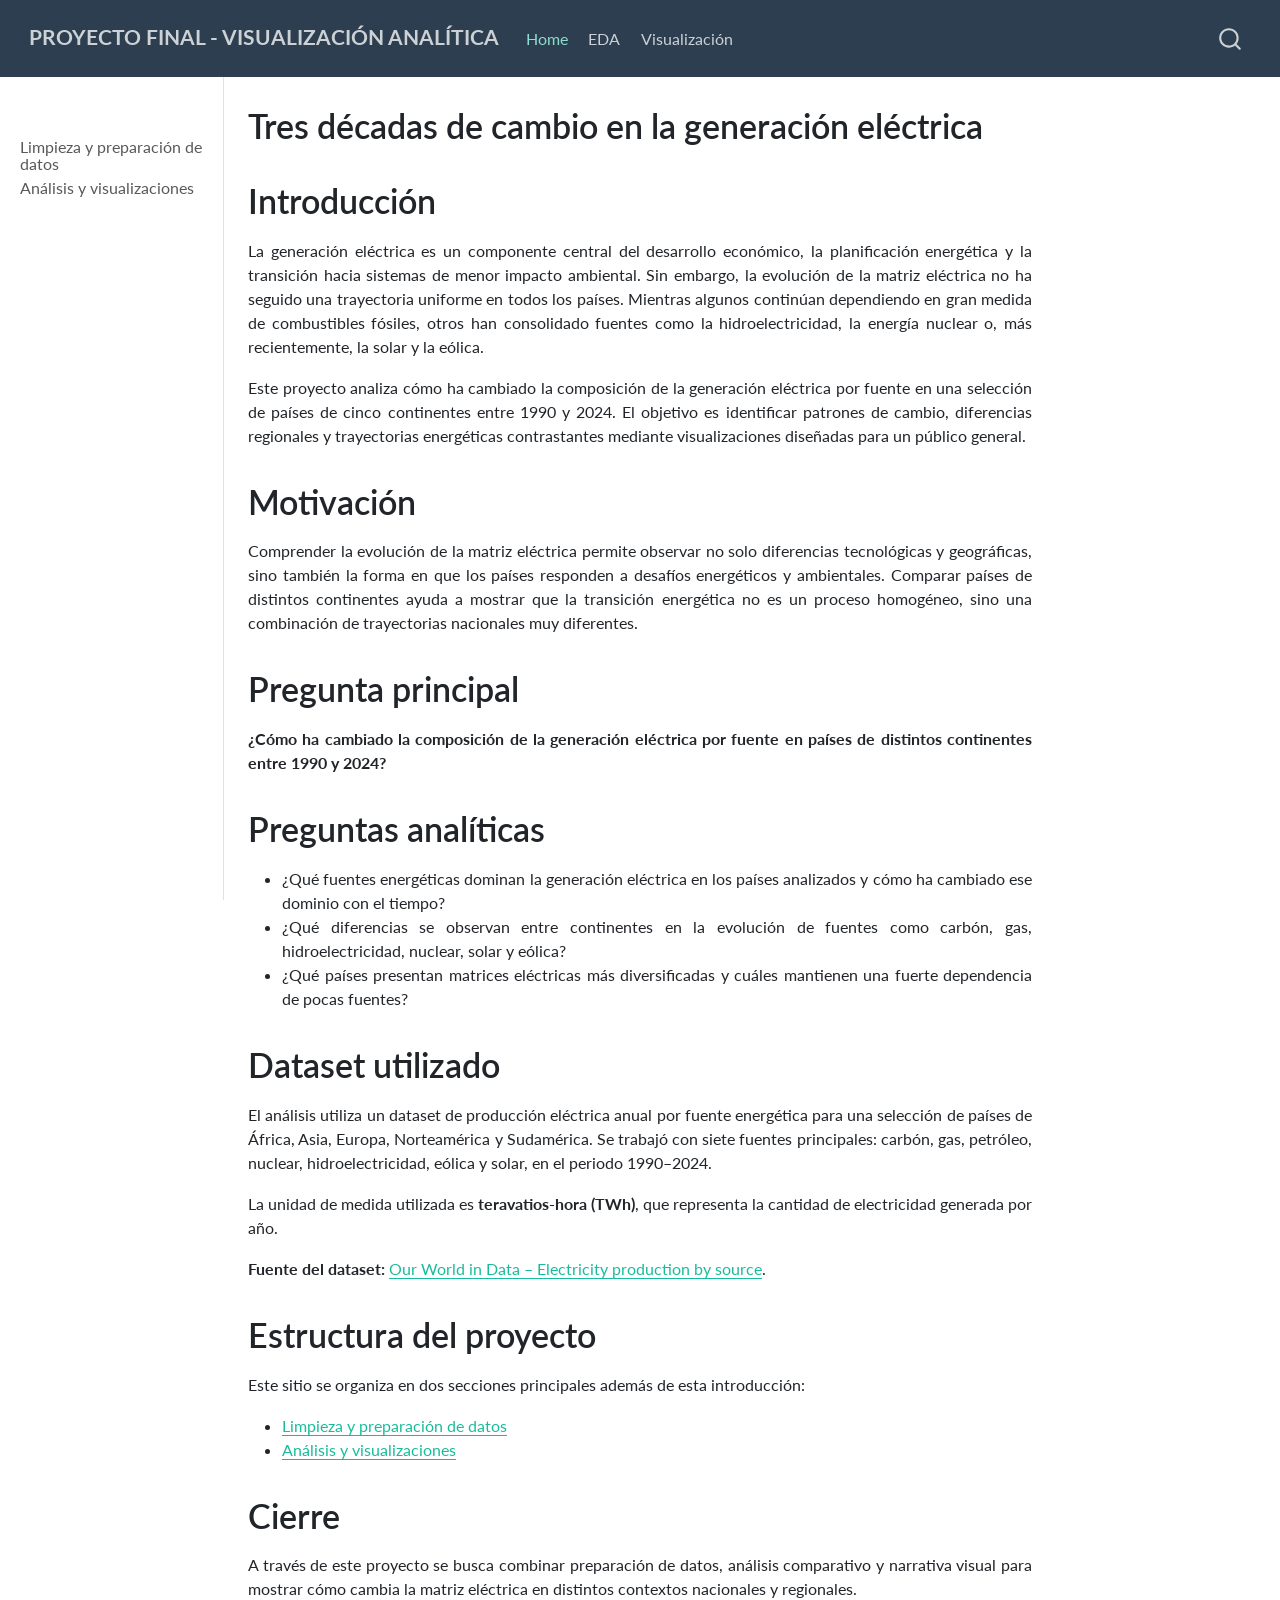
==== docs/index.html @ 1d222b27 "Primer commit del proyecto final" ====
<!DOCTYPE html>
<html xmlns="http://www.w3.org/1999/xhtml" lang="en" xml:lang="en"><head>

<meta charset="utf-8">
<meta name="generator" content="quarto-1.9.36">

<meta name="viewport" content="width=device-width, initial-scale=1.0, user-scalable=yes">


<title>Tres décadas de cambio en la generación eléctrica – PROYECTO FINAL - VISUALIZACIÓN ANALÍTICA</title>
<style>
/* Default styles provided by pandoc.
** See https://pandoc.org/MANUAL.html#variables-for-html for config info.
*/
code{white-space: pre-wrap;}
span.smallcaps{font-variant: small-caps;}
div.columns{display: flex; gap: min(4vw, 1.5em);}
div.column{flex: auto; overflow-x: auto;}
div.hanging-indent{margin-left: 1.5em; text-indent: -1.5em;}
ul.task-list{list-style: none;}
ul.task-list li input[type="checkbox"] {
  width: 0.8em;
  margin: 0 0.8em 0.2em -1em; /* quarto-specific, see https://github.com/quarto-dev/quarto-cli/issues/4556 */ 
  vertical-align: middle;
}
</style>


<script src="site_libs/quarto-nav/quarto-nav.js"></script>
<script src="site_libs/quarto-nav/headroom.min.js"></script>
<script src="site_libs/clipboard/clipboard.min.js"></script>
<script src="site_libs/quarto-search/autocomplete.umd.js"></script>
<script src="site_libs/quarto-search/fuse.min.js"></script>
<script src="site_libs/quarto-search/quarto-search.js"></script>
<meta name="quarto:offset" content="./">
<script src="site_libs/quarto-html/quarto.js" type="module"></script>
<script src="site_libs/quarto-html/tabsets/tabsets.js" type="module"></script>
<script src="site_libs/quarto-html/popper.min.js"></script>
<script src="site_libs/quarto-html/tippy.umd.min.js"></script>
<script src="site_libs/quarto-html/anchor.min.js"></script>
<link href="site_libs/quarto-html/tippy.css" rel="stylesheet">
<link href="site_libs/quarto-html/quarto-syntax-highlighting-845c23b38eaddc0f92fda52bfe77a8c8.css" rel="stylesheet" id="quarto-text-highlighting-styles">
<script src="site_libs/bootstrap/bootstrap.min.js"></script>
<link href="site_libs/bootstrap/bootstrap-icons.css" rel="stylesheet">
<link href="site_libs/bootstrap/bootstrap-bc72b9c4434ca3f2c9d2a8852911492f.min.css" rel="stylesheet" append-hash="true" id="quarto-bootstrap" data-mode="light">
<script id="quarto-search-options" type="application/json">{
  "location": "navbar",
  "copy-button": false,
  "collapse-after": 3,
  "panel-placement": "end",
  "type": "overlay",
  "limit": 50,
  "keyboard-shortcut": [
    "f",
    "/",
    "s"
  ],
  "show-item-context": false,
  "language": {
    "search-no-results-text": "No results",
    "search-matching-documents-text": "matching documents",
    "search-copy-link-title": "Copy link to search",
    "search-hide-matches-text": "Hide additional matches",
    "search-more-match-text": "more match in this document",
    "search-more-matches-text": "more matches in this document",
    "search-clear-button-title": "Clear",
    "search-text-placeholder": "",
    "search-detached-cancel-button-title": "Cancel",
    "search-submit-button-title": "Submit",
    "search-label": "Search"
  }
}</script>
<style>html{ scroll-behavior: smooth; }</style>


<link rel="stylesheet" href="styles.css">
</head>

<body class="nav-sidebar docked nav-fixed quarto-light">

<div id="quarto-search-results"></div>
  <header id="quarto-header" class="headroom fixed-top">
    <nav class="navbar navbar-expand-lg " data-bs-theme="dark">
      <div class="navbar-container container-fluid">
      <div class="navbar-brand-container mx-auto">
    <a class="navbar-brand" href="./index.html">
    <span class="navbar-title">PROYECTO FINAL - VISUALIZACIÓN ANALÍTICA</span>
    </a>
  </div>
            <div id="quarto-search" class="" title="Search"></div>
          <button class="navbar-toggler" type="button" data-bs-toggle="collapse" data-bs-target="#navbarCollapse" aria-controls="navbarCollapse" role="menu" aria-expanded="false" aria-label="Toggle navigation" onclick="if (window.quartoToggleHeadroom) { window.quartoToggleHeadroom(); }">
  <span class="navbar-toggler-icon"></span>
</button>
          <div class="collapse navbar-collapse" id="navbarCollapse">
            <ul class="navbar-nav navbar-nav-scroll me-auto">
  <li class="nav-item">
    <a class="nav-link active" href="./index.html" aria-current="page"> 
<span class="menu-text">Home</span></a>
  </li>  
  <li class="nav-item">
    <a class="nav-link" href="./data_cleaning.html"> 
<span class="menu-text">EDA</span></a>
  </li>  
  <li class="nav-item">
    <a class="nav-link" href="./viz.html"> 
<span class="menu-text">Visualización</span></a>
  </li>  
</ul>
          </div> <!-- /navcollapse -->
            <div class="quarto-navbar-tools">
</div>
      </div> <!-- /container-fluid -->
    </nav>
  <nav class="quarto-secondary-nav">
    <div class="container-fluid d-flex">
      <button type="button" class="quarto-btn-toggle btn" data-bs-toggle="collapse" role="button" data-bs-target=".quarto-sidebar-collapse-item" aria-controls="quarto-sidebar" aria-expanded="false" aria-label="Toggle sidebar navigation" onclick="if (window.quartoToggleHeadroom) { window.quartoToggleHeadroom(); }">
        <i class="bi bi-layout-text-sidebar-reverse"></i>
      </button>
        <nav class="quarto-page-breadcrumbs" aria-label="breadcrumb"><ol class="breadcrumb"><li class="breadcrumb-item">Tres décadas de cambio en la generación eléctrica</li></ol></nav>
        <a class="flex-grow-1" role="navigation" data-bs-toggle="collapse" data-bs-target=".quarto-sidebar-collapse-item" aria-controls="quarto-sidebar" aria-expanded="false" aria-label="Toggle sidebar navigation" onclick="if (window.quartoToggleHeadroom) { window.quartoToggleHeadroom(); }">      
        </a>
      <button type="button" class="btn quarto-search-button" aria-label="Search" onclick="window.quartoOpenSearch();">
        <i class="bi bi-search"></i>
      </button>
    </div>
  </nav>
</header>
<!-- content -->
<div id="quarto-content" class="quarto-container page-columns page-rows-contents page-layout-article page-navbar">
<!-- sidebar -->
  <nav id="quarto-sidebar" class="sidebar collapse collapse-horizontal quarto-sidebar-collapse-item sidebar-navigation docked overflow-auto">
        <div class="mt-2 flex-shrink-0 align-items-center">
        <div class="sidebar-search">
        <div id="quarto-search" class="" title="Search"></div>
        </div>
        </div>
    <div class="sidebar-menu-container"> 
    <ul class="list-unstyled mt-1">
        <li class="sidebar-item">
  <div class="sidebar-item-container"> 
  <a href="./data_cleaning.html" class="sidebar-item-text sidebar-link">
 <span class="menu-text">Limpieza y preparación de datos</span></a>
  </div>
</li>
        <li class="sidebar-item">
  <div class="sidebar-item-container"> 
  <a href="./viz.html" class="sidebar-item-text sidebar-link">
 <span class="menu-text">Análisis y visualizaciones</span></a>
  </div>
</li>
    </ul>
    </div>
</nav>
<div id="quarto-sidebar-glass" class="quarto-sidebar-collapse-item" data-bs-toggle="collapse" data-bs-target=".quarto-sidebar-collapse-item"></div>
<!-- margin-sidebar -->
    <div id="quarto-margin-sidebar" class="sidebar margin-sidebar zindex-bottom">
        
    </div>
<!-- main -->
<main class="content" id="quarto-document-content">

<header id="title-block-header" class="quarto-title-block default">
<div class="quarto-title">
<h1 class="title">Tres décadas de cambio en la generación eléctrica</h1>
</div>



<div class="quarto-title-meta">

    
  
    
  </div>
  


</header>


<div style="text-align: justify;">
<section id="introducción" class="level1">
<h1>Introducción</h1>
<p>La generación eléctrica es un componente central del desarrollo económico, la planificación energética y la transición hacia sistemas de menor impacto ambiental. Sin embargo, la evolución de la matriz eléctrica no ha seguido una trayectoria uniforme en todos los países. Mientras algunos continúan dependiendo en gran medida de combustibles fósiles, otros han consolidado fuentes como la hidroelectricidad, la energía nuclear o, más recientemente, la solar y la eólica.</p>
<p>Este proyecto analiza cómo ha cambiado la composición de la generación eléctrica por fuente en una selección de países de cinco continentes entre 1990 y 2024. El objetivo es identificar patrones de cambio, diferencias regionales y trayectorias energéticas contrastantes mediante visualizaciones diseñadas para un público general.</p>
</section>
<section id="motivación" class="level1">
<h1>Motivación</h1>
<p>Comprender la evolución de la matriz eléctrica permite observar no solo diferencias tecnológicas y geográficas, sino también la forma en que los países responden a desafíos energéticos y ambientales. Comparar países de distintos continentes ayuda a mostrar que la transición energética no es un proceso homogéneo, sino una combinación de trayectorias nacionales muy diferentes.</p>
</section>
<section id="pregunta-principal" class="level1">
<h1>Pregunta principal</h1>
<p><strong>¿Cómo ha cambiado la composición de la generación eléctrica por fuente en países de distintos continentes entre 1990 y 2024?</strong></p>
</section>
<section id="preguntas-analíticas" class="level1">
<h1>Preguntas analíticas</h1>
<ul>
<li>¿Qué fuentes energéticas dominan la generación eléctrica en los países analizados y cómo ha cambiado ese dominio con el tiempo?</li>
<li>¿Qué diferencias se observan entre continentes en la evolución de fuentes como carbón, gas, hidroelectricidad, nuclear, solar y eólica?</li>
<li>¿Qué países presentan matrices eléctricas más diversificadas y cuáles mantienen una fuerte dependencia de pocas fuentes?</li>
</ul>
</section>
<section id="dataset-utilizado" class="level1">
<h1>Dataset utilizado</h1>
<p>El análisis utiliza un dataset de producción eléctrica anual por fuente energética para una selección de países de África, Asia, Europa, Norteamérica y Sudamérica. Se trabajó con siete fuentes principales: carbón, gas, petróleo, nuclear, hidroelectricidad, eólica y solar, en el periodo 1990–2024.</p>
<p>La unidad de medida utilizada es <strong>teravatios-hora (TWh)</strong>, que representa la cantidad de electricidad generada por año.</p>
<p><strong>Fuente del dataset:</strong> <a href="https://ourworldindata.org/grapher/electricity-production-by-source">Our World in Data – Electricity production by source</a>.</p>
</section>
<section id="estructura-del-proyecto" class="level1">
<h1>Estructura del proyecto</h1>
<p>Este sitio se organiza en dos secciones principales además de esta introducción:</p>
<ul>
<li><a href="data_cleaning.html">Limpieza y preparación de datos</a></li>
<li><a href="visualizations.html">Análisis y visualizaciones</a></li>
</ul>
</section>
<section id="cierre" class="level1">
<h1>Cierre</h1>
<p>A través de este proyecto se busca combinar preparación de datos, análisis comparativo y narrativa visual para mostrar cómo cambia la matriz eléctrica en distintos contextos nacionales y regionales.</p>
</section>
</div>



</main> <!-- /main -->
<script id="quarto-html-after-body" type="application/javascript">
  window.document.addEventListener("DOMContentLoaded", function (event) {
    const icon = "";
    const anchorJS = new window.AnchorJS();
    anchorJS.options = {
      placement: 'right',
      icon: icon
    };
    anchorJS.add('.anchored');
    const isCodeAnnotation = (el) => {
      for (const clz of el.classList) {
        if (clz.startsWith('code-annotation-')) {                     
          return true;
        }
      }
      return false;
    }
    const onCopySuccess = function(e) {
      // button target
      const button = e.trigger;
      // don't keep focus
      button.blur();
      // flash "checked"
      button.classList.add('code-copy-button-checked');
      var currentTitle = button.getAttribute("title");
      button.setAttribute("title", "Copied!");
      let tooltip;
      if (window.bootstrap) {
        button.setAttribute("data-bs-toggle", "tooltip");
        button.setAttribute("data-bs-placement", "left");
        button.setAttribute("data-bs-title", "Copied!");
        tooltip = new bootstrap.Tooltip(button, 
          { trigger: "manual", 
            customClass: "code-copy-button-tooltip",
            offset: [0, -8]});
        tooltip.show();    
      }
      setTimeout(function() {
        if (tooltip) {
          tooltip.hide();
          button.removeAttribute("data-bs-title");
          button.removeAttribute("data-bs-toggle");
          button.removeAttribute("data-bs-placement");
        }
        button.setAttribute("title", currentTitle);
        button.classList.remove('code-copy-button-checked');
      }, 1000);
      // clear code selection
      e.clearSelection();
    }
    const getTextToCopy = function(trigger) {
      const outerScaffold = trigger.parentElement.cloneNode(true);
      const codeEl = outerScaffold.querySelector('code');
      for (const childEl of codeEl.children) {
        if (isCodeAnnotation(childEl)) {
          childEl.remove();
        }
      }
      return codeEl.innerText;
    }
    const clipboard = new window.ClipboardJS('.code-copy-button:not([data-in-quarto-modal])', {
      text: getTextToCopy
    });
    clipboard.on('success', onCopySuccess);
    if (window.document.getElementById('quarto-embedded-source-code-modal')) {
      const clipboardModal = new window.ClipboardJS('.code-copy-button[data-in-quarto-modal]', {
        text: getTextToCopy,
        container: window.document.getElementById('quarto-embedded-source-code-modal')
      });
      clipboardModal.on('success', onCopySuccess);
    }
      var localhostRegex = new RegExp(/^(?:http|https):\/\/localhost\:?[0-9]*\//);
      var mailtoRegex = new RegExp(/^mailto:/);
        var filterRegex = new RegExp('/' + window.location.host + '/');
      var isInternal = (href) => {
          return filterRegex.test(href) || localhostRegex.test(href) || mailtoRegex.test(href);
      }
      // Inspect non-navigation links and adorn them if external
     var links = window.document.querySelectorAll('a[href]:not(.nav-link):not(.navbar-brand):not(.toc-action):not(.sidebar-link):not(.sidebar-item-toggle):not(.pagination-link):not(.no-external):not([aria-hidden]):not(.dropdown-item):not(.quarto-navigation-tool):not(.about-link)');
      for (var i=0; i<links.length; i++) {
        const link = links[i];
        if (!isInternal(link.href)) {
          // undo the damage that might have been done by quarto-nav.js in the case of
          // links that we want to consider external
          if (link.dataset.originalHref !== undefined) {
            link.href = link.dataset.originalHref;
          }
        }
      }
    function tippyHover(el, contentFn, onTriggerFn, onUntriggerFn) {
      const config = {
        allowHTML: true,
        maxWidth: 500,
        delay: 100,
        arrow: false,
        appendTo: function(el) {
            return el.parentElement;
        },
        interactive: true,
        interactiveBorder: 10,
        theme: 'quarto',
        placement: 'bottom-start',
      };
      if (contentFn) {
        config.content = contentFn;
      }
      if (onTriggerFn) {
        config.onTrigger = onTriggerFn;
      }
      if (onUntriggerFn) {
        config.onUntrigger = onUntriggerFn;
      }
      window.tippy(el, config); 
    }
    const noterefs = window.document.querySelectorAll('a[role="doc-noteref"]');
    for (var i=0; i<noterefs.length; i++) {
      const ref = noterefs[i];
      tippyHover(ref, function() {
        // use id or data attribute instead here
        let href = ref.getAttribute('data-footnote-href') || ref.getAttribute('href');
        try { href = new URL(href).hash; } catch {}
        const id = href.replace(/^#\/?/, "");
        const note = window.document.getElementById(id);
        if (note) {
          return note.innerHTML;
        } else {
          return "";
        }
      });
    }
    const xrefs = window.document.querySelectorAll('a.quarto-xref');
    const processXRef = (id, note) => {
      // Strip column container classes
      const stripColumnClz = (el) => {
        el.classList.remove("page-full", "page-columns");
        if (el.children) {
          for (const child of el.children) {
            stripColumnClz(child);
          }
        }
      }
      stripColumnClz(note)
      if (id === null || id.startsWith('sec-')) {
        // Special case sections, only their first couple elements
        const container = document.createElement("div");
        if (note.children && note.children.length > 2) {
          container.appendChild(note.children[0].cloneNode(true));
          for (let i = 1; i < note.children.length; i++) {
            const child = note.children[i];
            if (child.tagName === "P" && child.innerText === "") {
              continue;
            } else {
              container.appendChild(child.cloneNode(true));
              break;
            }
          }
          if (window.Quarto?.typesetMath) {
            window.Quarto.typesetMath(container);
          }
          return container.innerHTML
        } else {
          if (window.Quarto?.typesetMath) {
            window.Quarto.typesetMath(note);
          }
          return note.innerHTML;
        }
      } else {
        // Remove any anchor links if they are present
        const anchorLink = note.querySelector('a.anchorjs-link');
        if (anchorLink) {
          anchorLink.remove();
        }
        if (window.Quarto?.typesetMath) {
          window.Quarto.typesetMath(note);
        }
        if (note.classList.contains("callout")) {
          return note.outerHTML;
        } else {
          return note.innerHTML;
        }
      }
    }
    for (var i=0; i<xrefs.length; i++) {
      const xref = xrefs[i];
      tippyHover(xref, undefined, function(instance) {
        instance.disable();
        let url = xref.getAttribute('href');
        let hash = undefined; 
        if (url.startsWith('#')) {
          hash = url;
        } else {
          try { hash = new URL(url).hash; } catch {}
        }
        if (hash) {
          const id = hash.replace(/^#\/?/, "");
          const note = window.document.getElementById(id);
          if (note !== null) {
            try {
              const html = processXRef(id, note.cloneNode(true));
              instance.setContent(html);
            } finally {
              instance.enable();
              instance.show();
            }
          } else {
            // See if we can fetch this
            fetch(url.split('#')[0])
            .then(res => res.text())
            .then(html => {
              const parser = new DOMParser();
              const htmlDoc = parser.parseFromString(html, "text/html");
              const note = htmlDoc.getElementById(id);
              if (note !== null) {
                const html = processXRef(id, note);
                instance.setContent(html);
              } 
            }).finally(() => {
              instance.enable();
              instance.show();
            });
          }
        } else {
          // See if we can fetch a full url (with no hash to target)
          // This is a special case and we should probably do some content thinning / targeting
          fetch(url)
          .then(res => res.text())
          .then(html => {
            const parser = new DOMParser();
            const htmlDoc = parser.parseFromString(html, "text/html");
            const note = htmlDoc.querySelector('main.content');
            if (note !== null) {
              // This should only happen for chapter cross references
              // (since there is no id in the URL)
              // remove the first header
              if (note.children.length > 0 && note.children[0].tagName === "HEADER") {
                note.children[0].remove();
              }
              const html = processXRef(null, note);
              instance.setContent(html);
            } 
          }).finally(() => {
            instance.enable();
            instance.show();
          });
        }
      }, function(instance) {
      });
    }
        let selectedAnnoteEl;
        const selectorForAnnotation = ( cell, annotation) => {
          let cellAttr = 'data-code-cell="' + cell + '"';
          let lineAttr = 'data-code-annotation="' +  annotation + '"';
          const selector = 'span[' + cellAttr + '][' + lineAttr + ']';
          return selector;
        }
        const selectCodeLines = (annoteEl) => {
          const doc = window.document;
          const targetCell = annoteEl.getAttribute("data-target-cell");
          const targetAnnotation = annoteEl.getAttribute("data-target-annotation");
          const annoteSpan = window.document.querySelector(selectorForAnnotation(targetCell, targetAnnotation));
          const lines = annoteSpan.getAttribute("data-code-lines").split(",");
          const lineIds = lines.map((line) => {
            return targetCell + "-" + line;
          })
          let top = null;
          let height = null;
          let parent = null;
          if (lineIds.length > 0) {
              //compute the position of the single el (top and bottom and make a div)
              const el = window.document.getElementById(lineIds[0]);
              top = el.offsetTop;
              height = el.offsetHeight;
              parent = el.parentElement.parentElement;
            if (lineIds.length > 1) {
              const lastEl = window.document.getElementById(lineIds[lineIds.length - 1]);
              const bottom = lastEl.offsetTop + lastEl.offsetHeight;
              height = bottom - top;
            }
            if (top !== null && height !== null && parent !== null) {
              // cook up a div (if necessary) and position it 
              let div = window.document.getElementById("code-annotation-line-highlight");
              if (div === null) {
                div = window.document.createElement("div");
                div.setAttribute("id", "code-annotation-line-highlight");
                div.style.position = 'absolute';
                parent.appendChild(div);
              }
              div.style.top = top - 2 + "px";
              div.style.height = height + 4 + "px";
              div.style.left = 0;
              let gutterDiv = window.document.getElementById("code-annotation-line-highlight-gutter");
              if (gutterDiv === null) {
                gutterDiv = window.document.createElement("div");
                gutterDiv.setAttribute("id", "code-annotation-line-highlight-gutter");
                gutterDiv.style.position = 'absolute';
                const codeCell = window.document.getElementById(targetCell);
                const gutter = codeCell.querySelector('.code-annotation-gutter');
                gutter.appendChild(gutterDiv);
              }
              gutterDiv.style.top = top - 2 + "px";
              gutterDiv.style.height = height + 4 + "px";
            }
            selectedAnnoteEl = annoteEl;
          }
        };
        const unselectCodeLines = () => {
          const elementsIds = ["code-annotation-line-highlight", "code-annotation-line-highlight-gutter"];
          elementsIds.forEach((elId) => {
            const div = window.document.getElementById(elId);
            if (div) {
              div.remove();
            }
          });
          selectedAnnoteEl = undefined;
        };
          // Handle positioning of the toggle
      window.addEventListener(
        "resize",
        throttle(() => {
          elRect = undefined;
          if (selectedAnnoteEl) {
            selectCodeLines(selectedAnnoteEl);
          }
        }, 10)
      );
      function throttle(fn, ms) {
      let throttle = false;
      let timer;
        return (...args) => {
          if(!throttle) { // first call gets through
              fn.apply(this, args);
              throttle = true;
          } else { // all the others get throttled
              if(timer) clearTimeout(timer); // cancel #2
              timer = setTimeout(() => {
                fn.apply(this, args);
                timer = throttle = false;
              }, ms);
          }
        };
      }
        // Attach click handler to the DT
        const annoteDls = window.document.querySelectorAll('dt[data-target-cell]');
        for (const annoteDlNode of annoteDls) {
          annoteDlNode.addEventListener('click', (event) => {
            const clickedEl = event.target;
            if (clickedEl !== selectedAnnoteEl) {
              unselectCodeLines();
              const activeEl = window.document.querySelector('dt[data-target-cell].code-annotation-active');
              if (activeEl) {
                activeEl.classList.remove('code-annotation-active');
              }
              selectCodeLines(clickedEl);
              clickedEl.classList.add('code-annotation-active');
            } else {
              // Unselect the line
              unselectCodeLines();
              clickedEl.classList.remove('code-annotation-active');
            }
          });
        }
    const findCites = (el) => {
      const parentEl = el.parentElement;
      if (parentEl) {
        const cites = parentEl.dataset.cites;
        if (cites) {
          return {
            el,
            cites: cites.split(' ')
          };
        } else {
          return findCites(el.parentElement)
        }
      } else {
        return undefined;
      }
    };
    var bibliorefs = window.document.querySelectorAll('a[role="doc-biblioref"]');
    for (var i=0; i<bibliorefs.length; i++) {
      const ref = bibliorefs[i];
      const citeInfo = findCites(ref);
      if (citeInfo) {
        tippyHover(citeInfo.el, function() {
          var popup = window.document.createElement('div');
          citeInfo.cites.forEach(function(cite) {
            var citeDiv = window.document.createElement('div');
            citeDiv.classList.add('hanging-indent');
            citeDiv.classList.add('csl-entry');
            var biblioDiv = window.document.getElementById('ref-' + cite);
            if (biblioDiv) {
              citeDiv.innerHTML = biblioDiv.innerHTML;
            }
            popup.appendChild(citeDiv);
          });
          return popup.innerHTML;
        });
      }
    }
  });
  </script>
</div> <!-- /content -->




<script src="site_libs/quarto-html/zenscroll-min.js"></script>
</body></html>
---- docs/site_libs/quarto-html/tippy.css ----
.tippy-box[data-animation=fade][data-state=hidden]{opacity:0}[data-tippy-root]{max-width:calc(100vw - 10px)}.tippy-box{position:relative;background-color:#333;color:#fff;border-radius:4px;font-size:14px;line-height:1.4;white-space:normal;outline:0;transition-property:transform,visibility,opacity}.tippy-box[data-placement^=top]>.tippy-arrow{bottom:0}.tippy-box[data-placement^=top]>.tippy-arrow:before{bottom:-7px;left:0;border-width:8px 8px 0;border-top-color:initial;transform-origin:center top}.tippy-box[data-placement^=bottom]>.tippy-arrow{top:0}.tippy-box[data-placement^=bottom]>.tippy-arrow:before{top:-7px;left:0;border-width:0 8px 8px;border-bottom-color:initial;transform-origin:center bottom}.tippy-box[data-placement^=left]>.tippy-arrow{right:0}.tippy-box[data-placement^=left]>.tippy-arrow:before{border-width:8px 0 8px 8px;border-left-color:initial;right:-7px;transform-origin:center left}.tippy-box[data-placement^=right]>.tippy-arrow{left:0}.tippy-box[data-placement^=right]>.tippy-arrow:before{left:-7px;border-width:8px 8px 8px 0;border-right-color:initial;transform-origin:center right}.tippy-box[data-inertia][data-state=visible]{transition-timing-function:cubic-bezier(.54,1.5,.38,1.11)}.tippy-arrow{width:16px;height:16px;color:#333}.tippy-arrow:before{content:"";position:absolute;border-color:transparent;border-style:solid}.tippy-content{position:relative;padding:5px 9px;z-index:1}
---- docs/site_libs/quarto-html/quarto-syntax-highlighting-845c23b38eaddc0f92fda52bfe77a8c8.css ----
/* quarto syntax highlight colors */
:root {
  --quarto-hl-ot-color: #003B4F;
  --quarto-hl-at-color: #657422;
  --quarto-hl-ss-color: #20794D;
  --quarto-hl-an-color: #5E5E5E;
  --quarto-hl-fu-color: #4758AB;
  --quarto-hl-st-color: #20794D;
  --quarto-hl-cf-color: #003B4F;
  --quarto-hl-op-color: #5E5E5E;
  --quarto-hl-er-color: #AD0000;
  --quarto-hl-bn-color: #AD0000;
  --quarto-hl-al-color: #AD0000;
  --quarto-hl-va-color: #111111;
  --quarto-hl-bu-color: inherit;
  --quarto-hl-ex-color: inherit;
  --quarto-hl-pp-color: #AD0000;
  --quarto-hl-in-color: #5E5E5E;
  --quarto-hl-vs-color: #20794D;
  --quarto-hl-wa-color: #5E5E5E;
  --quarto-hl-do-color: #5E5E5E;
  --quarto-hl-im-color: #00769E;
  --quarto-hl-ch-color: #20794D;
  --quarto-hl-dt-color: #AD0000;
  --quarto-hl-fl-color: #AD0000;
  --quarto-hl-co-color: #5E5E5E;
  --quarto-hl-cv-color: #5E5E5E;
  --quarto-hl-cn-color: #8f5902;
  --quarto-hl-sc-color: #5E5E5E;
  --quarto-hl-dv-color: #AD0000;
  --quarto-hl-kw-color: #003B4F;
}

/* other quarto variables */
:root {
  --quarto-font-monospace: SFMono-Regular, Menlo, Monaco, Consolas, "Liberation Mono", "Courier New", monospace;
}

/* syntax highlight based on Pandoc's rules */
pre > code.sourceCode > span {
  color: #003B4F;
}

code.sourceCode > span {
  color: #003B4F;
}

div.sourceCode,
div.sourceCode pre.sourceCode {
  color: #003B4F;
}

/* Normal */
code span {
  color: #003B4F;
}

/* Alert */
code span.al {
  color: #AD0000;
  font-style: inherit;
}

/* Annotation */
code span.an {
  color: #5E5E5E;
  font-style: inherit;
}

/* Attribute */
code span.at {
  color: #657422;
  font-style: inherit;
}

/* BaseN */
code span.bn {
  color: #AD0000;
  font-style: inherit;
}

/* BuiltIn */
code span.bu {
  font-style: inherit;
}

/* ControlFlow */
code span.cf {
  color: #003B4F;
  font-weight: bold;
  font-style: inherit;
}

/* Char */
code span.ch {
  color: #20794D;
  font-style: inherit;
}

/* Constant */
code span.cn {
  color: #8f5902;
  font-style: inherit;
}

/* Comment */
code span.co {
  color: #5E5E5E;
  font-style: inherit;
}

/* CommentVar */
code span.cv {
  color: #5E5E5E;
  font-style: italic;
}

/* Documentation */
code span.do {
  color: #5E5E5E;
  font-style: italic;
}

/* DataType */
code span.dt {
  color: #AD0000;
  font-style: inherit;
}

/* DecVal */
code span.dv {
  color: #AD0000;
  font-style: inherit;
}

/* Error */
code span.er {
  color: #AD0000;
  font-style: inherit;
}

/* Extension */
code span.ex {
  font-style: inherit;
}

/* Float */
code span.fl {
  color: #AD0000;
  font-style: inherit;
}

/* Function */
code span.fu {
  color: #4758AB;
  font-style: inherit;
}

/* Import */
code span.im {
  color: #00769E;
  font-style: inherit;
}

/* Information */
code span.in {
  color: #5E5E5E;
  font-style: inherit;
}

/* Keyword */
code span.kw {
  color: #003B4F;
  font-weight: bold;
  font-style: inherit;
}

/* Operator */
code span.op {
  color: #5E5E5E;
  font-style: inherit;
}

/* Other */
code span.ot {
  color: #003B4F;
  font-style: inherit;
}

/* Preprocessor */
code span.pp {
  color: #AD0000;
  font-style: inherit;
}

/* SpecialChar */
code span.sc {
  color: #5E5E5E;
  font-style: inherit;
}

/* SpecialString */
code span.ss {
  color: #20794D;
  font-style: inherit;
}

/* String */
code span.st {
  color: #20794D;
  font-style: inherit;
}

/* Variable */
code span.va {
  color: #111111;
  font-style: inherit;
}

/* VerbatimString */
code span.vs {
  color: #20794D;
  font-style: inherit;
}

/* Warning */
code span.wa {
  color: #5E5E5E;
  font-style: italic;
}

.prevent-inlining {
  content: "</";
}

/*# sourceMappingURL=ac89f0bb514bba72461919f78549e31c.css.map */
---- docs/styles.css ----
body {
  font-size: 16px;
}

.navbar-brand {
  font-weight: bold;
}
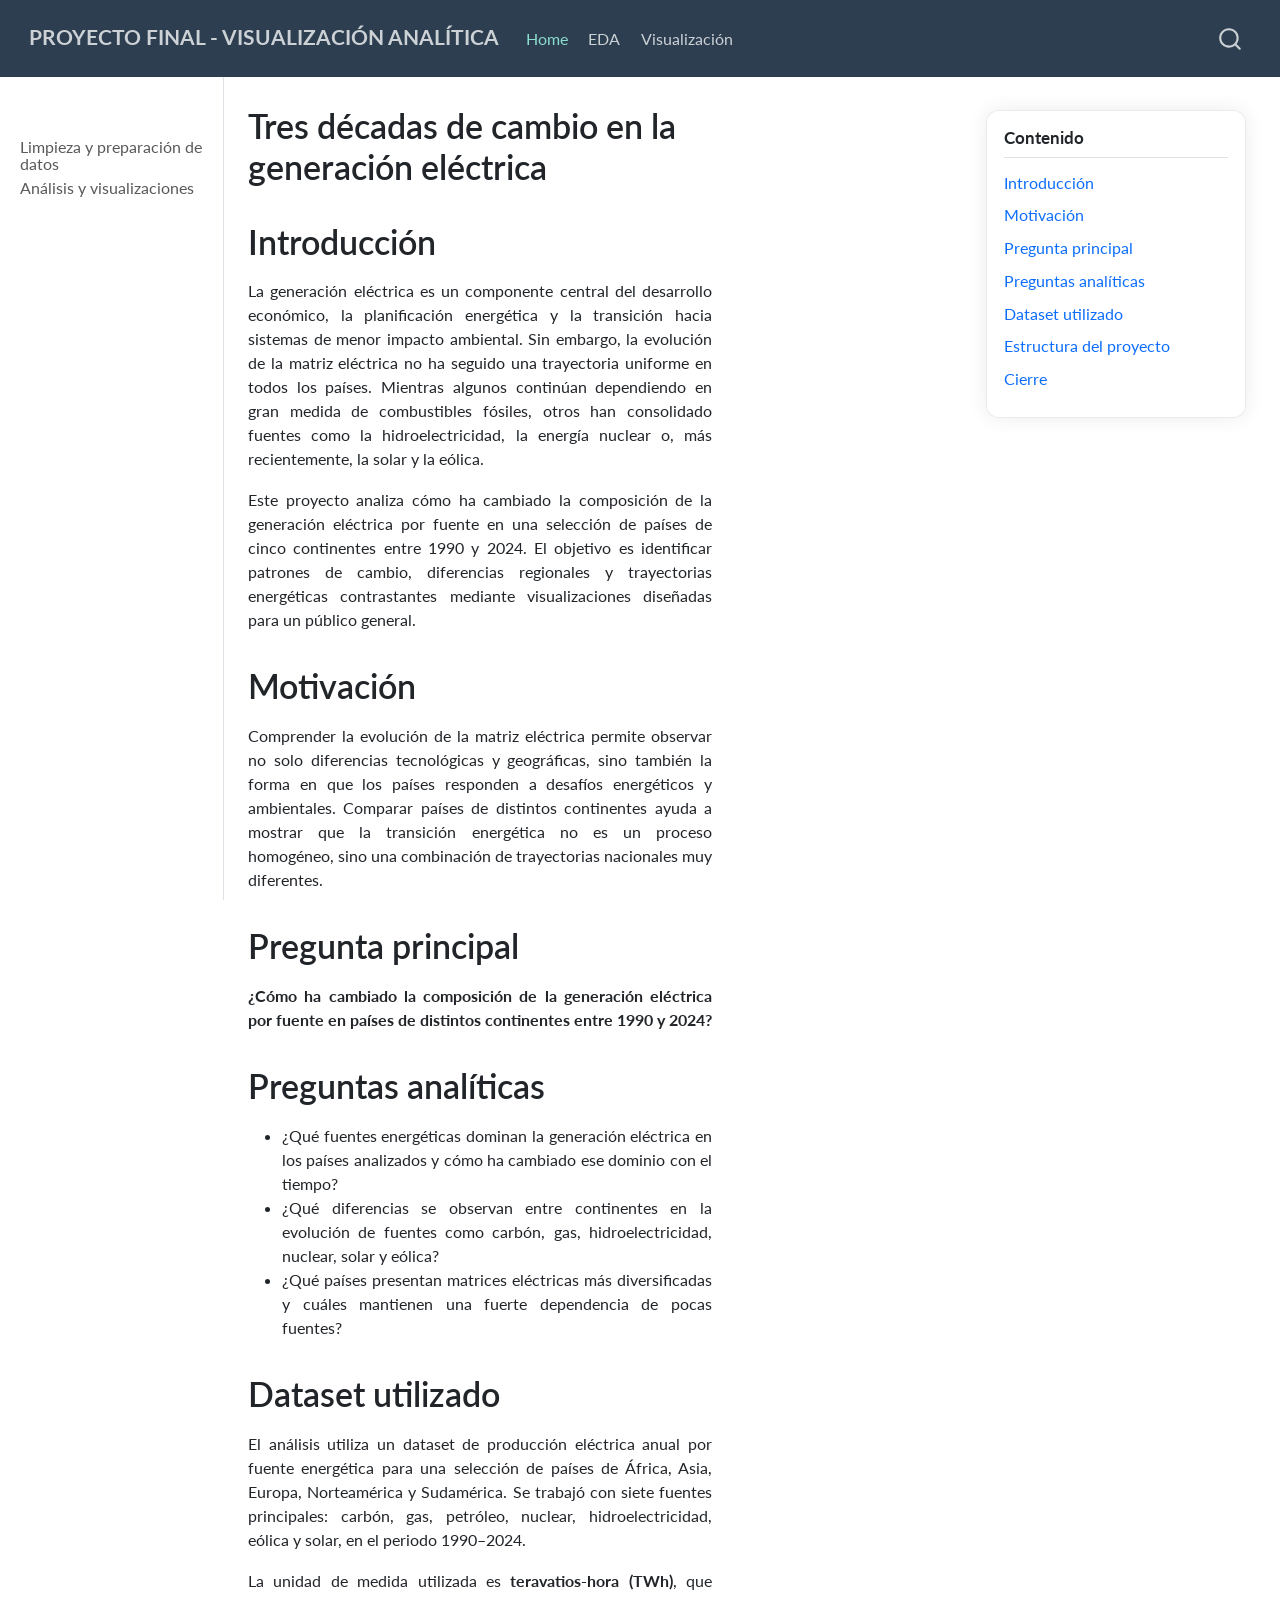
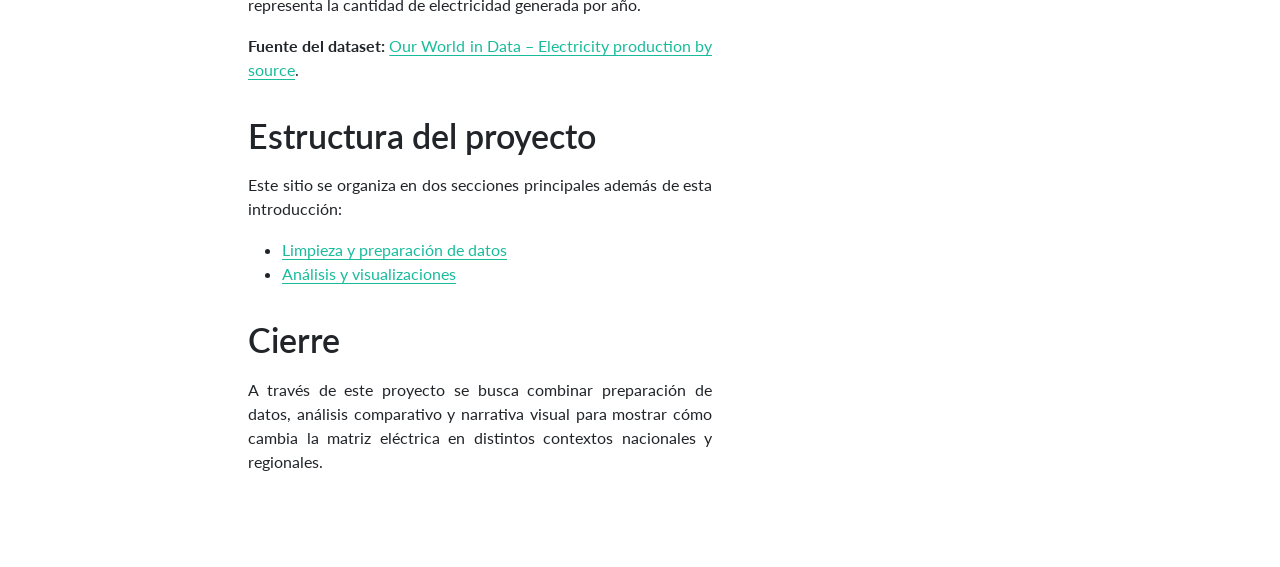
==== commit 9017ca68: "Add a fixed table of contents to the documentation - Introduced a fixed table of contents (#page-toc" ====
--- a/docs/index.html
+++ b/docs/index.html
@@ -178,6 +178,43 @@
 </header>
 
 
+<div id="page-toc">
+
+</div>
+<script>
+  document.addEventListener("DOMContentLoaded", () => {
+    const tocContainer = document.querySelector("#page-toc");
+    if (!tocContainer) return;
+    const sections = Array.from(document.querySelectorAll("main.content section[id]"));
+    const headings = sections
+      .map((section) => {
+        const heading = section.querySelector("h1, h2, h3");
+        return heading ? {
+          id: section.id,
+          text: heading.textContent.trim(),
+          level: heading.tagName.toLowerCase()
+        } : null;
+      })
+      .filter(Boolean);
+    if (!headings.length) {
+      tocContainer.style.display = "none";
+      return;
+    }
+    tocContainer.innerHTML = "<h2>Contenido</h2>";
+    const list = document.createElement("ul");
+    list.className = "page-toc-list";
+    headings.forEach((heading) => {
+      const item = document.createElement("li");
+      item.className = heading.level === "h3" ? "toc-level-3" : "toc-level-2";
+      const link = document.createElement("a");
+      link.href = `#${heading.id}`;
+      link.textContent = heading.text;
+      item.appendChild(link);
+      list.appendChild(item);
+    });
+    tocContainer.appendChild(list);
+  });
+</script>
 <div style="text-align: justify;">
 <section id="introducción" class="level1">
 <h1>Introducción</h1>
@@ -211,7 +248,7 @@
 <p>Este sitio se organiza en dos secciones principales además de esta introducción:</p>
 <ul>
 <li><a href="data_cleaning.html">Limpieza y preparación de datos</a></li>
-<li><a href="visualizations.html">Análisis y visualizaciones</a></li>
+<li><a href="viz.html">Análisis y visualizaciones</a></li>
 </ul>
 </section>
 <section id="cierre" class="level1">
--- a/docs/styles.css
+++ b/docs/styles.css
@@ -4,4 +4,62 @@
 
 .navbar-brand {
   font-weight: bold;
+}
+
+#page-toc {
+  position: fixed;
+  top: 110px;
+  right: 2rem;
+  width: 260px;
+  max-height: calc(100vh - 140px);
+  overflow-y: auto;
+  background: rgba(255, 255, 255, 0.95);
+  border: 1px solid rgba(0, 0, 0, 0.08);
+  border-radius: 0.75rem;
+  padding: 1rem;
+  box-shadow: 0 0 20px rgba(0, 0, 0, 0.08);
+  z-index: 1200;
+  font-size: 0.95rem;
+}
+
+#page-toc h2 {
+  margin-top: 0;
+  margin-bottom: 0.75rem;
+  font-size: 1rem;
+  font-weight: 700;
+}
+
+.page-toc-list {
+  list-style: none;
+  padding: 0;
+  margin: 0;
+}
+
+.page-toc-list li {
+  margin-bottom: 0.5rem;
+}
+
+.page-toc-list li.toc-level-3 {
+  margin-left: 0.75rem;
+}
+
+.page-toc-list a {
+  color: #0d6efd;
+  text-decoration: none;
+}
+
+.page-toc-list a:hover {
+  text-decoration: underline;
+}
+
+@media (max-width: 1199px) {
+  #page-toc {
+    display: none;
+  }
+}
+
+@media (min-width: 1200px) {
+  main.content {
+    margin-right: 320px;
+  }
 }
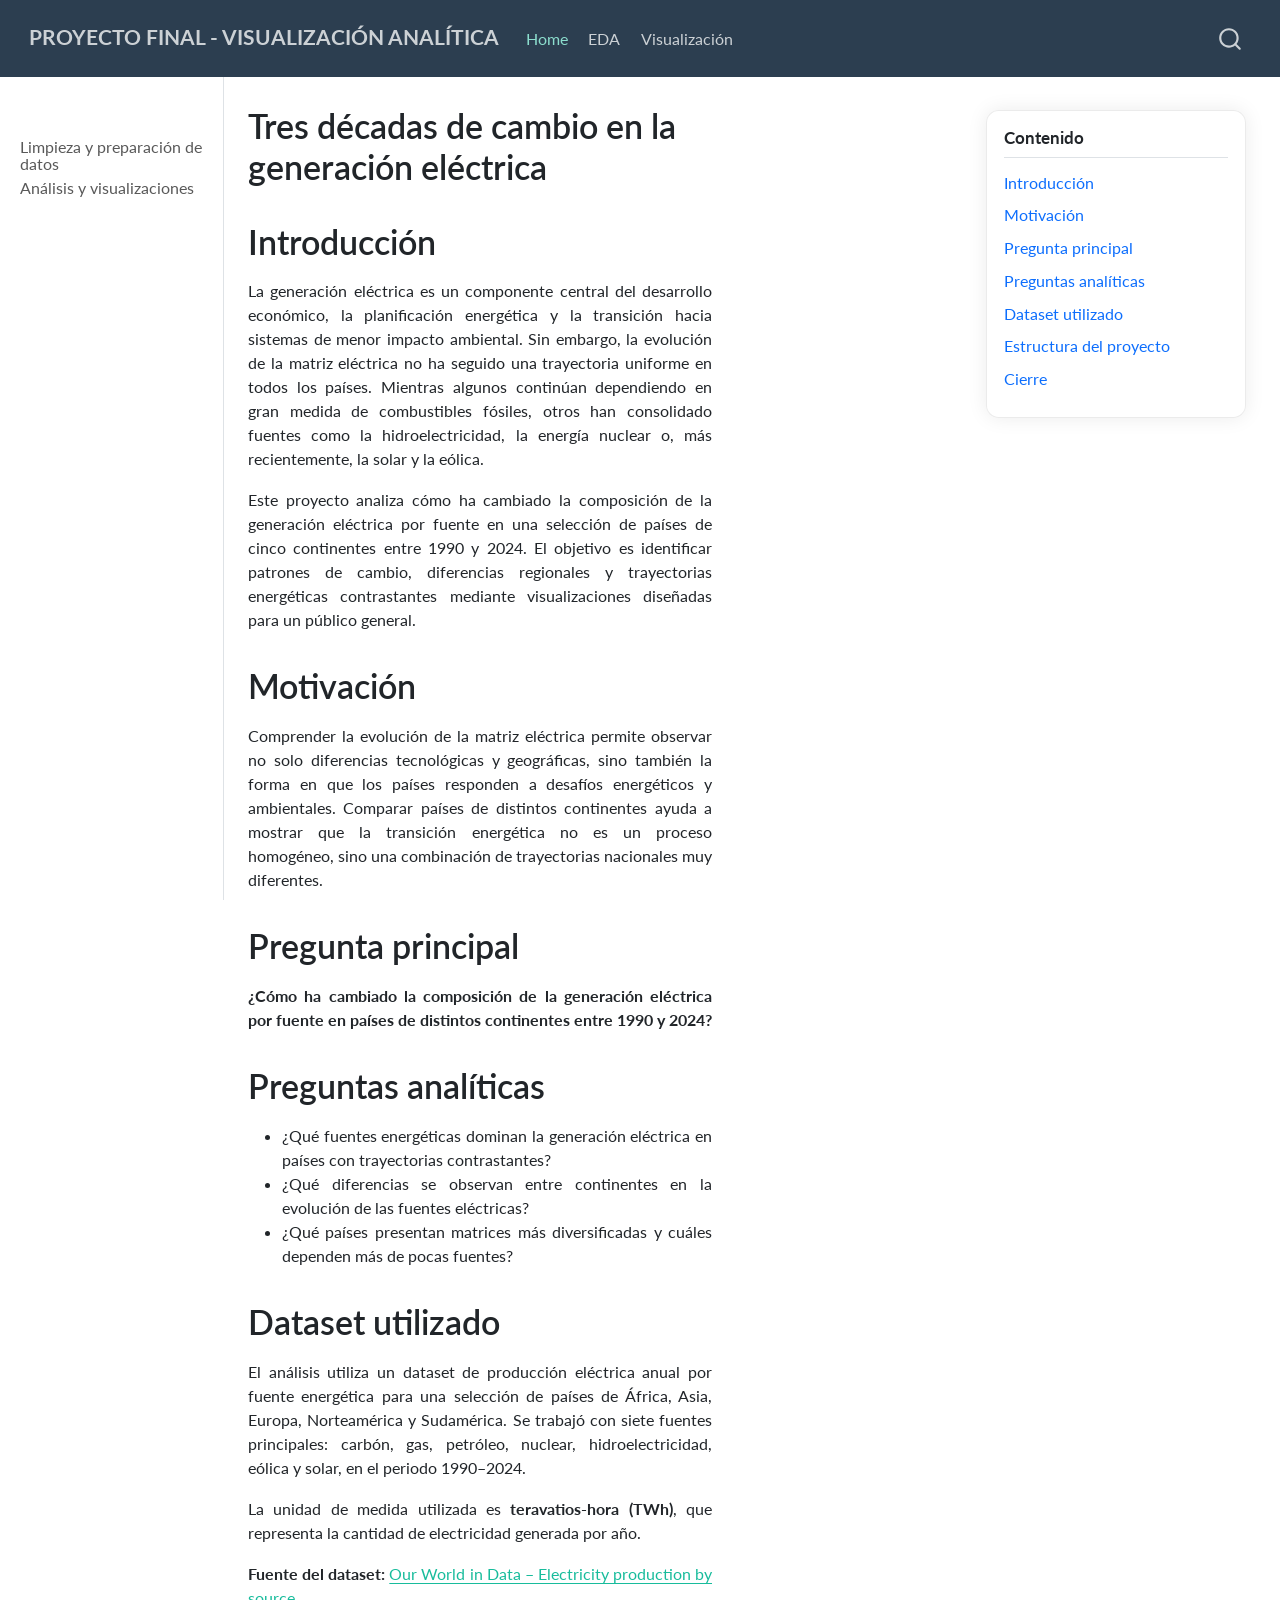
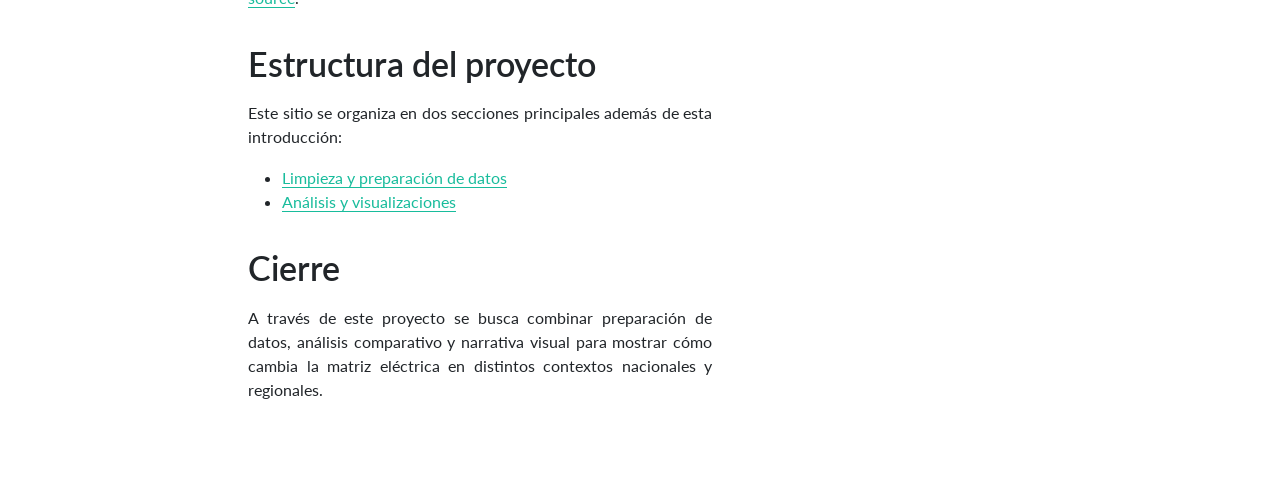
==== commit 4a44b5ad: "Refactor data cleaning documentation and update analytical questions - Changed event listener from "" ====
--- a/docs/index.html
+++ b/docs/index.html
@@ -182,7 +182,7 @@
 
 </div>
 <script>
-  document.addEventListener("DOMContentLoaded", () => {
+  window.addEventListener("load", () => {
     const tocContainer = document.querySelector("#page-toc");
     if (!tocContainer) return;
     const sections = Array.from(document.querySelectorAll("main.content section[id]"));
@@ -232,9 +232,9 @@
 <section id="preguntas-analíticas" class="level1">
 <h1>Preguntas analíticas</h1>
 <ul>
-<li>¿Qué fuentes energéticas dominan la generación eléctrica en los países analizados y cómo ha cambiado ese dominio con el tiempo?</li>
-<li>¿Qué diferencias se observan entre continentes en la evolución de fuentes como carbón, gas, hidroelectricidad, nuclear, solar y eólica?</li>
-<li>¿Qué países presentan matrices eléctricas más diversificadas y cuáles mantienen una fuerte dependencia de pocas fuentes?</li>
+<li>¿Qué fuentes energéticas dominan la generación eléctrica en países con trayectorias contrastantes?</li>
+<li>¿Qué diferencias se observan entre continentes en la evolución de las fuentes eléctricas?</li>
+<li>¿Qué países presentan matrices más diversificadas y cuáles dependen más de pocas fuentes?</li>
 </ul>
 </section>
 <section id="dataset-utilizado" class="level1">
